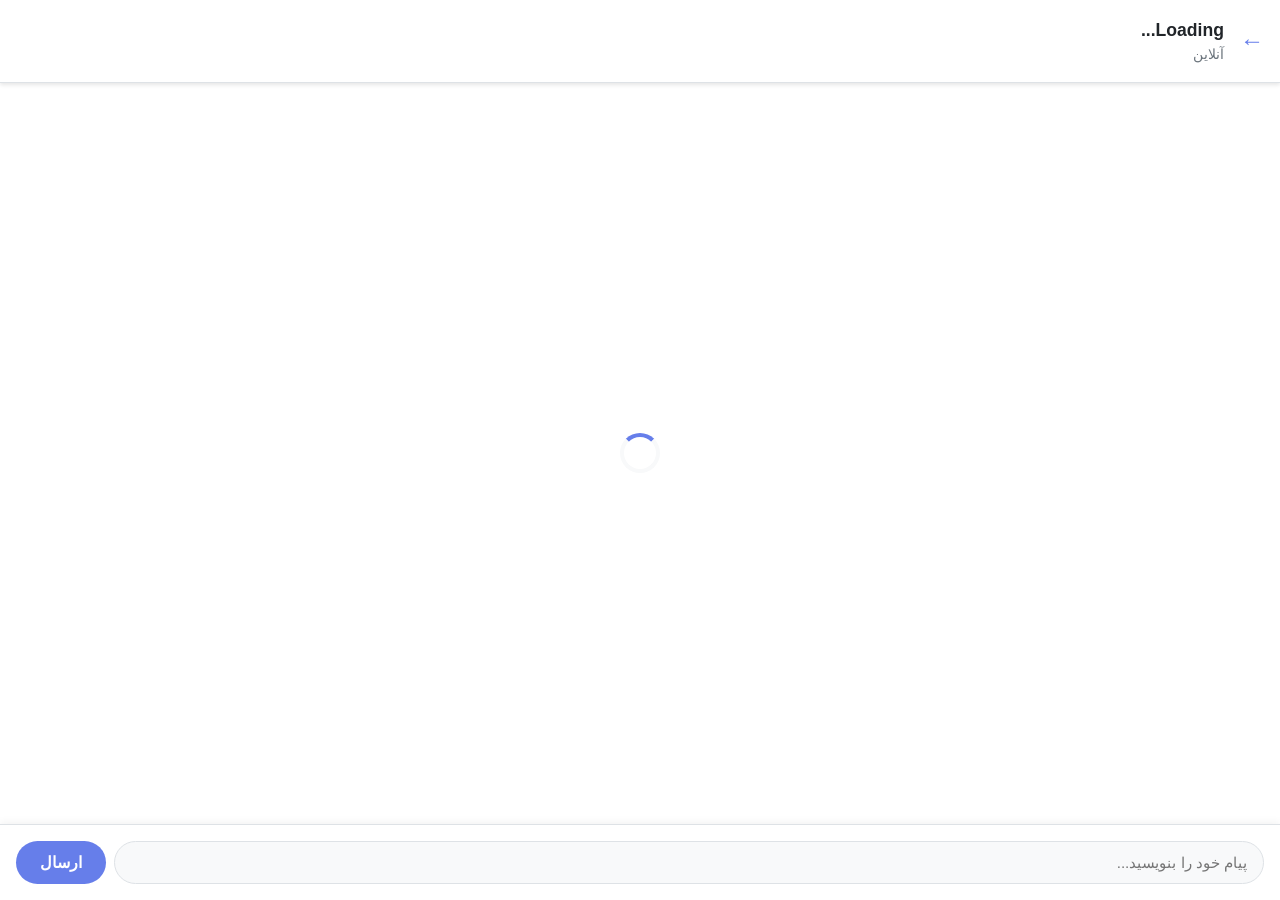
==== frontend/html/chat.html @ 1c590a94 "feat: add chat.html layout with message bubbles and input container" ====
<!DOCTYPE html>
<html lang="fa" dir="rtl">
<head>
    <meta charset="UTF-8">
    <meta name="viewport" content="width=device-width, initial-scale=1.0">
    <title>چت - Web Chat</title>
    <link rel="stylesheet" href="../css/style.css">
    <style>
        .chat-container {
            display: flex;
            flex-direction: column;
            height: 100vh;
            background: var(--bg-white);
        }

        .chat-header {
            padding: 1rem;
            background: var(--bg-white);
            border-bottom: 1px solid var(--border-color);
            display: flex;
            align-items: center;
            gap: 1rem;
            box-shadow: var(--shadow-sm);
        }

        .chat-header-back {
            cursor: pointer;
            font-size: 1.5em;
            color: var(--primary-color);
            transition: var(--transition);
        }

        .chat-header-back:hover {
            transform: scale(1.2);
        }

        .chat-header-info {
            flex: 1;
        }

        .chat-header-name {
            font-weight: 600;
            font-size: 1.1em;
            color: var(--text-dark);
        }

        .chat-header-status {
            font-size: 0.85em;
            color: var(--text-gray);
        }

        .messages-container {
            flex: 1;
            overflow-y: auto;
            padding: 1rem;
            display: flex;
            flex-direction: column;
            gap: 0.75rem;
        }

        .message {
            display: flex;
            margin-bottom: 0.5rem;
            animation: fadeIn 0.3s ease-out;
        }

        .message.sent {
            justify-content: flex-end;
        }

        .message-bubble {
            max-width: 60%;
            padding: 0.75rem 1rem;
            border-radius: 1rem;
            background: var(--bg-light);
            word-wrap: break-word;
            word-break: break-word;
        }

        .message.sent .message-bubble {
            background: var(--primary-color);
            color: white;
            border-bottom-right-radius: 0.25rem;
        }

        .message.received .message-bubble {
            border-bottom-left-radius: 0.25rem;
        }

        .message-time {
            font-size: 0.7em;
            color: var(--text-gray);
            margin-top: 0.25rem;
            text-align: center;
            margin-left: 0.5rem;
        }

        .message.sent .message-time {
            text-align: right;
            margin-left: auto;
        }

        @keyframes fadeIn {
            from {
                opacity: 0;
                transform: translateY(10px);
            }
            to {
                opacity: 1;
                transform: translateY(0);
            }
        }

        .input-area {
            background: var(--bg-white);
            border-top: 1px solid var(--border-color);
            padding: 1rem;
            display: flex;
            gap: 0.5rem;
            box-shadow: 0 -2px 8px rgba(0,0,0,0.05);
        }

        .input-area input {
            flex: 1;
            padding: 0.75rem 1rem;
            border: 1px solid var(--border-color);
            border-radius: 2rem;
            font-size: 0.95rem;
            margin-bottom: 0;
            background: var(--bg-light);
        }

        .input-area input:focus {
            outline: none;
            border-color: var(--primary-color);
            box-shadow: 0 0 0 3px rgba(102, 126, 234, 0.1);
        }

        .input-area button {
            padding: 0.75rem 1.5rem;
            background: var(--primary-color);
            color: white;
            border: none;
            border-radius: 2rem;
            cursor: pointer;
            white-space: nowrap;
            transition: var(--transition);
            font-weight: 600;
        }

        .input-area button:hover {
            background: var(--secondary-color);
            transform: translateY(-2px);
        }

        .input-area button:disabled {
            opacity: 0.6;
            cursor: not-allowed;
            transform: none;
        }

        .empty-chat {
            display: flex;
            flex-direction: column;
            align-items: center;
            justify-content: center;
            height: 100%;
            color: var(--text-gray);
            text-align: center;
        }

        .loading-messages {
            display: flex;
            align-items: center;
            justify-content: center;
            height: 100%;
        }

        .spinner {
            border: 4px solid var(--bg-light);
            border-top: 4px solid var(--primary-color);
            border-radius: 50%;
            width: 40px;
            height: 40px;
            animation: spin 1s linear infinite;
        }

        @keyframes spin {
            0% { transform: rotate(0deg); }
            100% { transform: rotate(360deg); }
        }

        @media (max-width: 768px) {
            .message-bubble {
                max-width: 85%;
            }

            .chat-header {
                padding: 0.75rem;
            }

            .messages-container {
                padding: 0.75rem;
            }

            .input-area {
                padding: 0.75rem;
            }

            .input-area button {
                padding: 0.75rem 1rem;
                font-size: 0.9em;
            }
        }
    </style>
</head>
<body>
    <div class="chat-container">
        <!-- Header -->
        <div class="chat-header">
            <div class="chat-header-back" onclick="goBack()">←</div>
            <div class="chat-header-info">
                <div class="chat-header-name" id="chat-name">Loading...</div>
                <div class="chat-header-status" id="chat-status">آنلاین</div>
            </div>
        </div>

        <!-- Messages -->
        <div class="messages-container" id="messages-container">
            <div class="loading-messages">
                <div class="spinner"></div>
            </div>
        </div>

        <!-- Input Area -->
        <div class="input-area">
            <input 
                type="text" 
                id="message-input" 
                placeholder="پیام خود را بنویسید..."
                onkeypress="handleKeyPress(event)"
            >
            <button id="send-btn" onclick="sendNewMessage()">ارسال</button>
        </div>
    </div>

    <script src="../js/storage.js"></script>
    <script src="../js/utils.js"></script>
    <script src="../js/api.js"></script>
    <script src="../js/pages/chat.js"></script>
</body>
</html>
---- frontend/css/style.css ----
/**
 * style.css
 * استایل‌های کلی و پایه‌ای
 */

/* ============================================
   ROOT VARIABLES & THEME
   ============================================ */

:root {
    --primary-color: #667eea;
    --secondary-color: #764ba2;
    --success-color: #28a745;
    --error-color: #dc3545;
    --warning-color: #ffc107;
    --info-color: #17a2b8;
    
    --bg-light: #f8f9fa;
    --bg-white: #ffffff;
    --border-color: #dee2e6;
    --text-dark: #212529;
    --text-gray: #6c757d;
    
    --shadow-sm: 0 2px 4px rgba(0, 0, 0, 0.1);
    --shadow-md: 0 4px 8px rgba(0, 0, 0, 0.15);
    --shadow-lg: 0 8px 16px rgba(0, 0, 0, 0.2);
    
    --transition: all 0.3s ease;
}

[data-theme="dark"] {
    --primary-color: #667eea;
    --secondary-color: #764ba2;
    --bg-light: #1a1a1a;
    --bg-white: #2d2d2d;
    --border-color: #404040;
    --text-dark: #f0f0f0;
    --text-gray: #b0b0b0;
}

/* ============================================
   RESET & BASE STYLES
   ============================================ */

* {
    margin: 0;
    padding: 0;
    box-sizing: border-box;
}

html {
    font-size: 16px;
    scroll-behavior: smooth;
}

body {
    font-family: -apple-system, BlinkMacSystemFont, 'Segoe UI', Roboto, 'Helvetica Neue', Arial, sans-serif;
    background-color: var(--bg-light);
    color: var(--text-dark);
    line-height: 1.6;
    direction: rtl;
}

/* ============================================
   TYPOGRAPHY
   ============================================ */

h1, h2, h3, h4, h5, h6 {
    line-height: 1.2;
    margin-bottom: 0.5em;
    color: var(--text-dark);
}

h1 { font-size: 2em; }
h2 { font-size: 1.75em; }
h3 { font-size: 1.5em; }
h4 { font-size: 1.25em; }
h5 { font-size: 1.1em; }
h6 { font-size: 1em; }

p {
    margin-bottom: 1em;
    color: var(--text-gray);
}

a {
    color: var(--primary-color);
    text-decoration: none;
    transition: var(--transition);
}

a:hover {
    color: var(--secondary-color);
    text-decoration: underline;
}

/* ============================================
   FORMS
   ============================================ */

input, textarea, select {
    font-family: inherit;
    font-size: 1rem;
    width: 100%;
    padding: 0.75rem;
    border: 1px solid var(--border-color);
    border-radius: 0.5rem;
    background-color: var(--bg-white);
    color: var(--text-dark);
    transition: var(--transition);
    margin-bottom: 1rem;
}

input:focus, textarea:focus, select:focus {
    outline: none;
    border-color: var(--primary-color);
    box-shadow: 0 0 0 3px rgba(102, 126, 234, 0.1);
}

label {
    display: block;
    margin-bottom: 0.5rem;
    font-weight: 500;
    color: var(--text-dark);
}

.form-group {
    margin-bottom: 1.5rem;
}

/* ============================================
   BUTTONS
   ============================================ */

button, .btn {
    display: inline-block;
    padding: 0.75rem 1.5rem;
    border: none;
    border-radius: 0.5rem;
    font-size: 1rem;
    font-weight: 500;
    cursor: pointer;
    transition: var(--transition);
    text-decoration: none;
    text-align: center;
    white-space: nowrap;
}

button:disabled, .btn:disabled {
    opacity: 0.5;
    cursor: not-allowed;
}

.btn-primary {
    background-color: var(--primary-color);
    color: white;
}

.btn-primary:hover {
    background-color: var(--secondary-color);
    transform: translateY(-2px);
    box-shadow: var(--shadow-md);
}

.btn-secondary {
    background-color: var(--secondary-color);
    color: white;
}

.btn-secondary:hover {
    background-color: #5a3a7f;
    transform: translateY(-2px);
    box-shadow: var(--shadow-md);
}

.btn-success {
    background-color: var(--success-color);
    color: white;
}

.btn-success:hover {
    background-color: #218838;
    transform: translateY(-2px);
    box-shadow: var(--shadow-md);
}

.btn-danger {
    background-color: var(--error-color);
    color: white;
}

.btn-danger:hover {
    background-color: #c82333;
    transform: translateY(-2px);
    box-shadow: var(--shadow-md);
}

.btn-outline {
    background-color: transparent;
    border: 1px solid var(--border-color);
    color: var(--text-dark);
}

.btn-outline:hover {
    background-color: var(--bg-light);
    border-color: var(--primary-color);
    color: var(--primary-color);
}

.btn-small {
    padding: 0.5rem 1rem;
    font-size: 0.875rem;
}

.btn-large {
    padding: 1rem 2rem;
    font-size: 1.125rem;
}

.btn-block {
    width: 100%;
    display: block;
}

/* ============================================
   CARDS & CONTAINERS
   ============================================ */

.card {
    background-color: var(--bg-white);
    border: 1px solid var(--border-color);
    border-radius: 0.5rem;
    box-shadow: var(--shadow-sm);
    overflow: hidden;
    transition: var(--transition);
}

.card:hover {
    box-shadow: var(--shadow-md);
}

.card-header {
    padding: 1rem;
    background-color: var(--bg-light);
    border-bottom: 1px solid var(--border-color);
}

.card-body {
    padding: 1rem;
}

.card-footer {
    padding: 1rem;
    background-color: var(--bg-light);
    border-top: 1px solid var(--border-color);
}

.container {
    max-width: 1200px;
    margin: 0 auto;
    padding: 0 1rem;
}

.container-fluid {
    width: 100%;
    padding: 0 1rem;
    margin: 0 auto;
}

/* ============================================
   MESSAGES & ALERTS
   ============================================ */

.message {
    padding: 1rem;
    margin-bottom: 1rem;
    border-radius: 0.5rem;
    display: none;
}

.success-message {
    background-color: #d4edda;
    color: #155724;
    border: 1px solid #c3e6cb;
}

.error-message {
    background-color: #f8d7da;
    color: #721c24;
    border: 1px solid #f5c6cb;
}

.warning-message {
    background-color: #fff3cd;
    color: #856404;
    border: 1px solid #ffeaa7;
}

.info-message {
    background-color: #d1ecf1;
    color: #0c5460;
    border: 1px solid #bee5eb;
}

/* ============================================
   UTILITIES
   ============================================ */

.text-center { text-align: center; }
.text-right { text-align: right; }
.text-left { text-align: left; }
.text-muted { color: var(--text-gray); }
.text-bold { font-weight: 700; }

.m-0 { margin: 0; }
.m-1 { margin: 0.5rem; }
.m-2 { margin: 1rem; }
.m-3 { margin: 1.5rem; }

.p-0 { padding: 0; }
.p-1 { padding: 0.5rem; }
.p-2 { padding: 1rem; }
.p-3 { padding: 1.5rem; }

.mt-1 { margin-top: 0.5rem; }
.mt-2 { margin-top: 1rem; }
.mt-3 { margin-top: 1.5rem; }

.mb-1 { margin-bottom: 0.5rem; }
.mb-2 { margin-bottom: 1rem; }
.mb-3 { margin-bottom: 1.5rem; }

.d-none { display: none !important; }
.d-block { display: block !important; }
.d-inline { display: inline !important; }
.d-flex { display: flex !important; }
.d-grid { display: grid !important; }

.flex-center {
    display: flex;
    align-items: center;
    justify-content: center;
}

.flex-between {
    display: flex;
    align-items: center;
    justify-content: space-between;
}

.flex-column {
    display: flex;
    flex-direction: column;
}

.gap-1 { gap: 0.5rem; }
.gap-2 { gap: 1rem; }
.gap-3 { gap: 1.5rem; }

/* ============================================
   RESPONSIVE DESIGN
   ============================================ */

@media (max-width: 768px) {
    body {
        font-size: 14px;
    }
    
    h1 { font-size: 1.5em; }
    h2 { font-size: 1.25em; }
    h3 { font-size: 1.1em; }
    
    .container {
        padding: 0 0.5rem;
    }
    
    button, .btn {
        width: 100%;
        margin-bottom: 0.5rem;
    }
}

@media (max-width: 480px) {
    body {
        font-size: 13px;
    }
    
    h1 { font-size: 1.25em; }
    h2 { font-size: 1.1em; }
    h3 { font-size: 1em; }
}

/* ============================================
   ANIMATIONS
   ============================================ */

@keyframes fadeIn {
    from {
        opacity: 0;
        transform: translateY(10px);
    }
    to {
        opacity: 1;
        transform: translateY(0);
    }
}

@keyframes spin {
    to {
        transform: rotate(360deg);
    }
}

.fade-in {
    animation: fadeIn 0.3s ease-out;
}

.spinner {
    border: 3px solid rgba(102, 126, 234, 0.1);
    border-top-color: var(--primary-color);
    border-radius: 50%;
    width: 40px;
    height: 40px;
    animation: spin 1s linear infinite;
}

/* ============================================
   ACCESSIBILITY
   ============================================ */

.sr-only {
    position: absolute;
    width: 1px;
    height: 1px;
    padding: 0;
    margin: -1px;
    overflow: hidden;
    clip: rect(0, 0, 0, 0);
    white-space: nowrap;
    border-width: 0;
}

/* Focus visible for keyboard navigation */
*:focus-visible {
    outline: 2px solid var(--primary-color);
    outline-offset: 2px;
}
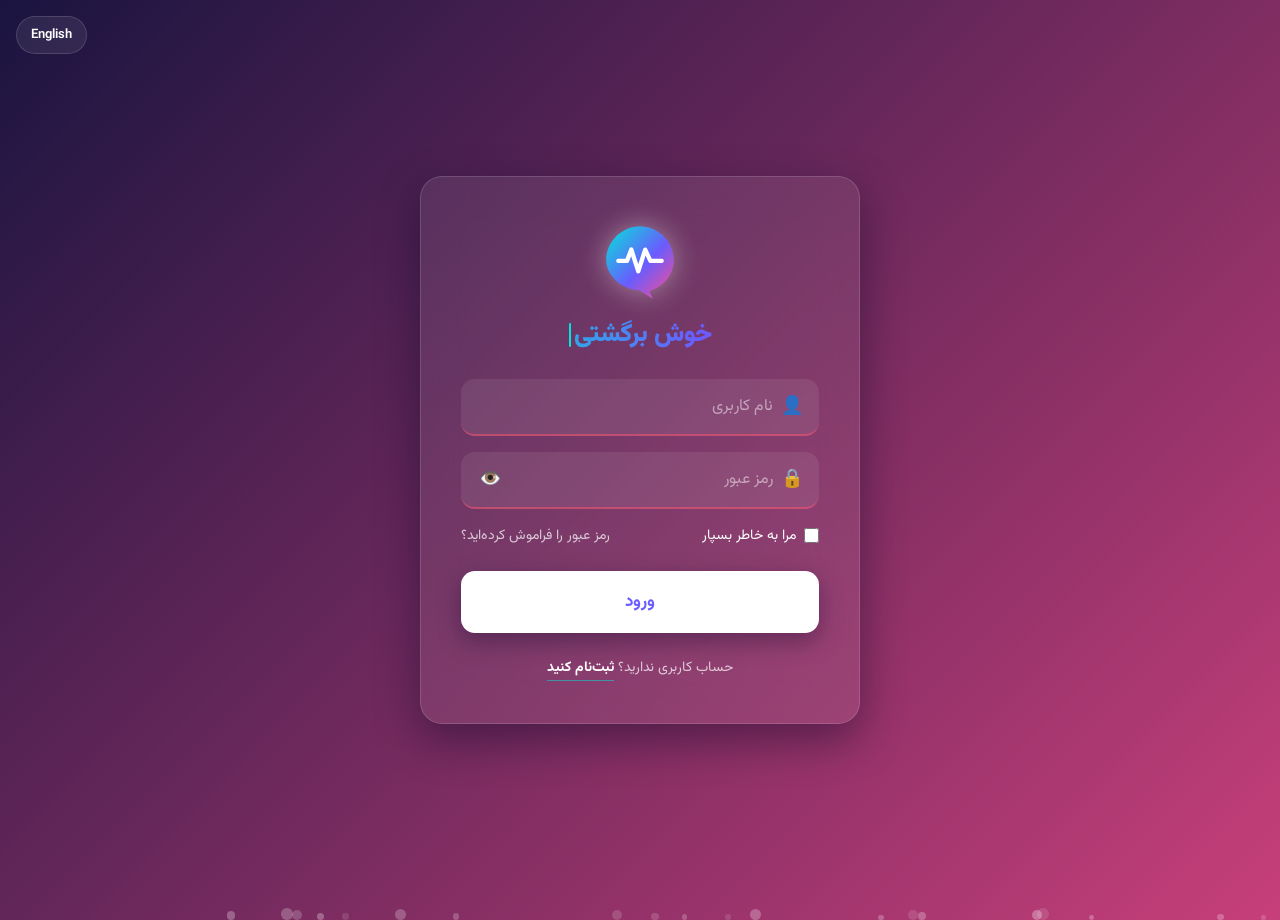
==== commit 01659370: "add frontend folder" ====
--- a/frontend/html/chat.html
+++ b/frontend/html/chat.html
@@ -1,252 +1,174 @@
 <!DOCTYPE html>
 <html lang="fa" dir="rtl">
 <head>
-    <meta charset="UTF-8">
-    <meta name="viewport" content="width=device-width, initial-scale=1.0">
-    <title>چت - Web Chat</title>
-    <link rel="stylesheet" href="../css/style.css">
-    <style>
-        .chat-container {
-            display: flex;
-            flex-direction: column;
-            height: 100vh;
-            background: var(--bg-white);
-        }
+<meta charset="UTF-8">
+<meta name="viewport" content="width=device-width, initial-scale=1.0">
+<title data-i18n="appName">NetVibe</title>
+<link rel="stylesheet" href="../css/tokens.css">
+<link rel="stylesheet" href="../css/fonts.css">
+<link rel="stylesheet" href="../css/base.css">
+<link rel="stylesheet" href="../css/components.css">
+<link rel="stylesheet" href="../css/animations.css">
+<link rel="stylesheet" href="../css/chat.css">
+<link rel="stylesheet" href="../css/modal.css">
+</head>
+<body class="chat-page">
 
-        .chat-header {
-            padding: 1rem;
-            background: var(--bg-white);
-            border-bottom: 1px solid var(--border-color);
-            display: flex;
-            align-items: center;
-            gap: 1rem;
-            box-shadow: var(--shadow-sm);
-        }
+  <div class="chat-shell">
 
-        .chat-header-back {
-            cursor: pointer;
-            font-size: 1.5em;
-            color: var(--primary-color);
-            transition: var(--transition);
-        }
-
-        .chat-header-back:hover {
-            transform: scale(1.2);
-        }
-
-        .chat-header-info {
-            flex: 1;
-        }
-
-        .chat-header-name {
-            font-weight: 600;
-            font-size: 1.1em;
-            color: var(--text-dark);
-        }
-
-        .chat-header-status {
-            font-size: 0.85em;
-            color: var(--text-gray);
-        }
-
-        .messages-container {
-            flex: 1;
-            overflow-y: auto;
-            padding: 1rem;
-            display: flex;
-            flex-direction: column;
-            gap: 0.75rem;
-        }
-
-        .message {
-            display: flex;
-            margin-bottom: 0.5rem;
-            animation: fadeIn 0.3s ease-out;
-        }
-
-        .message.sent {
-            justify-content: flex-end;
-        }
-
-        .message-bubble {
-            max-width: 60%;
-            padding: 0.75rem 1rem;
-            border-radius: 1rem;
-            background: var(--bg-light);
-            word-wrap: break-word;
-            word-break: break-word;
-        }
-
-        .message.sent .message-bubble {
-            background: var(--primary-color);
-            color: white;
-            border-bottom-right-radius: 0.25rem;
-        }
-
-        .message.received .message-bubble {
-            border-bottom-left-radius: 0.25rem;
-        }
-
-        .message-time {
-            font-size: 0.7em;
-            color: var(--text-gray);
-            margin-top: 0.25rem;
-            text-align: center;
-            margin-left: 0.5rem;
-        }
-
-        .message.sent .message-time {
-            text-align: right;
-            margin-left: auto;
-        }
-
-        @keyframes fadeIn {
-            from {
-                opacity: 0;
-                transform: translateY(10px);
-            }
-            to {
-                opacity: 1;
-                transform: translateY(0);
-            }
-        }
-
-        .input-area {
-            background: var(--bg-white);
-            border-top: 1px solid var(--border-color);
-            padding: 1rem;
-            display: flex;
-            gap: 0.5rem;
-            box-shadow: 0 -2px 8px rgba(0,0,0,0.05);
-        }
-
-        .input-area input {
-            flex: 1;
-            padding: 0.75rem 1rem;
-            border: 1px solid var(--border-color);
-            border-radius: 2rem;
-            font-size: 0.95rem;
-            margin-bottom: 0;
-            background: var(--bg-light);
-        }
-
-        .input-area input:focus {
-            outline: none;
-            border-color: var(--primary-color);
-            box-shadow: 0 0 0 3px rgba(102, 126, 234, 0.1);
-        }
-
-        .input-area button {
-            padding: 0.75rem 1.5rem;
-            background: var(--primary-color);
-            color: white;
-            border: none;
-            border-radius: 2rem;
-            cursor: pointer;
-            white-space: nowrap;
-            transition: var(--transition);
-            font-weight: 600;
-        }
-
-        .input-area button:hover {
-            background: var(--secondary-color);
-            transform: translateY(-2px);
-        }
-
-        .input-area button:disabled {
-            opacity: 0.6;
-            cursor: not-allowed;
-            transform: none;
-        }
-
-        .empty-chat {
-            display: flex;
-            flex-direction: column;
-            align-items: center;
-            justify-content: center;
-            height: 100%;
-            color: var(--text-gray);
-            text-align: center;
-        }
-
-        .loading-messages {
-            display: flex;
-            align-items: center;
-            justify-content: center;
-            height: 100%;
-        }
-
-        .spinner {
-            border: 4px solid var(--bg-light);
-            border-top: 4px solid var(--primary-color);
-            border-radius: 50%;
-            width: 40px;
-            height: 40px;
-            animation: spin 1s linear infinite;
-        }
-
-        @keyframes spin {
-            0% { transform: rotate(0deg); }
-            100% { transform: rotate(360deg); }
-        }
-
-        @media (max-width: 768px) {
-            .message-bubble {
-                max-width: 85%;
-            }
-
-            .chat-header {
-                padding: 0.75rem;
-            }
-
-            .messages-container {
-                padding: 0.75rem;
-            }
-
-            .input-area {
-                padding: 0.75rem;
-            }
-
-            .input-area button {
-                padding: 0.75rem 1rem;
-                font-size: 0.9em;
-            }
-        }
-    </style>
-</head>
-<body>
-    <div class="chat-container">
-        <!-- Header -->
-        <div class="chat-header">
-            <div class="chat-header-back" onclick="goBack()">←</div>
-            <div class="chat-header-info">
-                <div class="chat-header-name" id="chat-name">Loading...</div>
-                <div class="chat-header-status" id="chat-status">آنلاین</div>
-            </div>
+    <div class="chat-header">
+      <button class="chat-back-btn" id="backBtn"><span class="back-arrow-icon">→</span></button>
+      <div class="avatar chat-header-avatar" id="headerAvatar"></div>
+      <div class="chat-header-info" id="headerInfo">
+        <div class="chat-header-name" id="headerName">—</div>
+        <div class="chat-header-status" id="headerStatus"></div>
+      </div>
+      <div class="chat-header-actions">
+        <button class="icon-btn" id="chatMenuBtn">⋮</button>
+        <div class="dropdown-menu" id="chatDropdownMenu">
+          <button class="dropdown-item" id="searchInChatItem"><span data-icon="search"></span><span data-i18n="chat.searchInChat">Search</span></button>
+          <button class="dropdown-item" id="muteToggleItem">
+            <span class="mute-icon-on" data-icon="bell"></span>
+            <span class="mute-icon-off" data-icon="bellOff"></span>
+            <span id="muteToggleLabel" data-i18n="chat.muteNotifications">Mute notifications</span>
+          </button>
+          <button class="dropdown-item" id="archiveChatItem"><span data-icon="archive"></span><span data-i18n="chat.archiveChat">Archive</span></button>
         </div>
-
-        <!-- Messages -->
-        <div class="messages-container" id="messages-container">
-            <div class="loading-messages">
-                <div class="spinner"></div>
-            </div>
-        </div>
-
-        <!-- Input Area -->
-        <div class="input-area">
-            <input 
-                type="text" 
-                id="message-input" 
-                placeholder="پیام خود را بنویسید..."
-                onkeypress="handleKeyPress(event)"
-            >
-            <button id="send-btn" onclick="sendNewMessage()">ارسال</button>
-        </div>
+      </div>
     </div>
 
-    <script src="../js/storage.js"></script>
-    <script src="../js/utils.js"></script>
-    <script src="../js/api.js"></script>
-    <script src="../js/pages/chat.js"></script>
+    <div class="chat-search-bar" id="chatSearchBar" style="display:none;">
+      <input type="text" class="chat-search-input" id="chatSearchInput" data-i18n-placeholder="chat.searchInChat" placeholder="Search">
+      <button class="chat-search-close" id="chatSearchCloseBtn">&times;</button>
+    </div>
+    <div class="chat-search-results" id="chatSearchResults" style="display:none;"></div>
+
+    <div class="chat-messages" id="chatMessages"></div>
+
+    <div class="reply-preview-bar" id="replyPreviewBar" style="display:none;">
+      <div class="reply-preview-icon" data-icon="reply"></div>
+      <div class="reply-preview-body">
+        <div class="reply-preview-label" data-i18n="chat.replyAction">Reply</div>
+        <div class="reply-preview-text" id="replyPreviewText"></div>
+      </div>
+      <button class="reply-preview-close" id="replyPreviewCloseBtn">&times;</button>
+    </div>
+
+    <div class="chat-composer">
+      <div class="composer-attach-wrap">
+        <button class="composer-attach-btn" id="attachBtn" title="Attach" data-icon="paperclip"></button>
+        <div class="dropdown-menu attach-menu" id="attachMenu">
+          <button class="dropdown-item" id="attachImageItem"><span data-icon="image"></span><span data-i18n="chat.attachImage">Photo</span></button>
+          <button class="dropdown-item" id="attachVideoItem"><span data-icon="video"></span><span data-i18n="chat.attachVideo">Video</span></button>
+          <button class="dropdown-item" id="attachAudioItem"><span data-icon="mic"></span><span data-i18n="chat.attachAudio">Audio</span></button>
+          <button class="dropdown-item" id="attachFileItem"><span data-icon="file"></span><span data-i18n="chat.attachFile">File</span></button>
+        </div>
+        <input type="file" id="fileInputImage" accept="image/*" hidden>
+        <input type="file" id="fileInputVideo" accept="video/*" hidden>
+        <input type="file" id="fileInputAudio" accept="audio/*" hidden>
+        <input type="file" id="fileInputFile" hidden>
+      </div>
+      <div class="composer-input-wrap">
+        <textarea class="composer-input" id="composerInput" rows="1" data-i18n-placeholder="chat.typeMessagePlaceholder" placeholder="Type a message..."></textarea>
+        <span class="composer-char-count" id="charCount"></span>
+      </div>
+      <button class="composer-send-btn" id="sendBtn" disabled>➤</button>
+    </div>
+
+  </div>
+
+  <div class="spam-toast" id="spamToast"></div>
+
+  <!-- منوی پیام -->
+  <div class="msg-context-menu" id="msgContextMenu">
+    <button class="msg-context-item" data-action="reply"><span data-icon="reply"></span><span data-i18n="chat.replyAction">Reply</span></button>
+    <button class="msg-context-item" data-action="edit"><span data-icon="edit"></span><span data-i18n="chat.editAction">Edit</span></button>
+    <button class="msg-context-item" data-action="report"><span data-icon="flag"></span><span data-i18n="chat.reportAction">Report</span></button>
+    <button class="msg-context-item danger" data-action="delete"><span data-icon="trash"></span><span data-i18n="chat.deleteAction">Delete</span></button>
+  </div>
+
+  <!-- نوار ریاکشن سریع -->
+  <div class="reaction-picker" id="reactionPicker">
+    <button class="reaction-picker-emoji" data-emoji="👍">👍</button>
+    <button class="reaction-picker-emoji" data-emoji="❤️">❤️</button>
+    <button class="reaction-picker-emoji" data-emoji="😂">😂</button>
+    <button class="reaction-picker-emoji" data-emoji="😮">😮</button>
+    <button class="reaction-picker-emoji" data-emoji="😢">😢</button>
+    <button class="reaction-picker-emoji" data-emoji="🙏">🙏</button>
+  </div>
+
+  <!-- بک‌دراپ -->
+  <div class="modal-backdrop" id="modalBackdrop"></div>
+
+  <!-- حذف پیام -->
+  <div class="modal-center" id="deleteConfirmModal">
+    <div class="modal-title" data-i18n="chat.deleteAction">Delete</div>
+    <div class="modal-body" data-i18n="chat.confirmDeleteMessage">Delete this message?</div>
+    <div class="modal-actions">
+      <button class="modal-btn modal-btn-ghost" id="cancelDeleteBtn" data-i18n="chat.cancel">Cancel</button>
+      <button class="modal-btn modal-btn-danger" id="confirmDeleteBtn" data-i18n="chat.confirm">Confirm</button>
+    </div>
+  </div>
+
+  <!-- گزارش پیام -->
+  <div class="modal-center" id="reportModal">
+    <div class="modal-title" data-i18n="chat.reportTitle">Report this message</div>
+    <textarea class="modal-textarea" id="reportReasonInput" data-i18n-placeholder="chat.reportReasonPlaceholder" placeholder="Reason (optional)"></textarea>
+    <div class="modal-actions">
+      <button class="modal-btn modal-btn-ghost" id="cancelReportBtn" data-i18n="chat.cancel">Cancel</button>
+      <button class="modal-btn modal-btn-primary" id="confirmReportBtn" data-i18n="chat.confirm">Confirm</button>
+    </div>
+  </div>
+
+  <!-- افزودن عضو به گروه -->
+  <div class="modal-center" id="addMemberModal">
+    <div class="modal-title" data-i18n="chat.addMember">Add member</div>
+    <div class="side-panel-section" id="addMemberList"></div>
+    <div class="modal-actions">
+      <button class="modal-btn modal-btn-ghost" id="cancelAddMemberBtn" data-i18n="chat.cancel">Cancel</button>
+    </div>
+  </div>
+
+  <!-- اطلاعات چت -->
+  <div class="side-panel" id="chatInfoPanel">
+    <div class="side-panel-header">
+      <button class="side-panel-close" id="closeInfoPanelBtn"><span class="back-arrow-icon">→</span></button>
+    </div>
+    <div class="side-panel-hero">
+      <div class="profile-avatar-wrap">
+        <div class="avatar" id="infoAvatar"></div>
+        <button class="profile-avatar-edit-btn" id="changeGroupAvatarBtn" title="Change group photo" data-icon="camera" style="display:none;"></button>
+        <input type="file" id="groupAvatarFileInput" accept="image/*" hidden>
+      </div>
+      <div class="side-panel-hero-name" id="infoName">—</div>
+      <div class="side-panel-hero-sub" id="infoSub"></div>
+      <div class="side-panel-hero-userid" id="infoUserId" style="display:none;"></div>
+    </div>
+    <div class="side-panel-section" id="infoActionsSection"></div>
+    <div class="side-panel-section" id="infoMembersSection" style="display:none;"></div>
+    <div class="side-panel-section" id="infoMutualGroupsSection" style="display:none;"></div>
+  </div>
+
+  <!-- تاریخچه‌ی پیام‌های ویرایش‌شده و حذف‌شده -->
+  <div class="side-panel" id="historyPanel">
+    <div class="side-panel-header">
+      <button class="side-panel-close" id="closeHistoryPanelBtn"><span class="back-arrow-icon">→</span></button>
+      <span data-i18n="chat.history">History</span>
+    </div>
+    <div class="side-panel-section" id="historyListSection"></div>
+  </div>
+
+<script src="../js/config.js"></script>
+<script src="../js/i18n.js"></script>
+<script src="../js/storage.js"></script>
+<script src="../js/theme-init.js"></script>
+<script src="../js/utils.js"></script>
+<script src="../js/api.js"></script>
+<script src="../js/ui-effects.js"></script>
+<script src="../js/icons.js"></script>
+<script src="../js/spam-guard.js"></script>
+<script src="../js/toast.js"></script>
+<script src="../js/auth-guard.js"></script>
+<script src="../js/pages/chat.js"></script>
 </body>
 </html>
--- a/frontend/css/tokens.css
+++ b/frontend/css/tokens.css
@@ -0,0 +1,153 @@
+/* رنگ‌ها، فونت، فاصله - منبع اصلی تم اپلیکیشن */
+
+:root {
+  /* پالت اصلی: "Aurora" */
+  --aurora-teal:        #00e6d8;
+  --aurora-pink:        #ff4d8d;
+  --aurora-violet:      #6a5cff;
+  --aurora-deep:        #1a1440;
+  --aurora-deep-2:      #241a5e;
+
+  /* گرادینت امضادار برند */
+  --gradient-aurora: linear-gradient(120deg, var(--aurora-teal) 0%, var(--aurora-violet) 55%, var(--aurora-pink) 100%);
+  --gradient-aurora-soft: linear-gradient(120deg, rgba(0,230,216,0.25) 0%, rgba(106,92,255,0.25) 55%, rgba(255,77,141,0.25) 100%);
+
+  /* سطوح (Surfaces) */
+  --bg-app:            #0f0b2e;
+  --bg-app-2:          #150f3d;
+  --surface-glass:     rgba(255,255,255,0.08);
+  --surface-glass-hi:  rgba(255,255,255,0.14);
+  --surface-solid:     #1c1650;
+  --surface-border:    rgba(255,255,255,0.14);
+
+  /* متن */
+  --text-primary:      #ffffff;
+  --text-secondary:    rgba(255,255,255,0.72);
+  --text-muted:        rgba(255,255,255,0.5);
+  --text-on-light:     #1a1440;
+
+  /* وضعیت‌ها */
+  --state-success:     #00e6a8;
+  --state-error:       #ff5470;
+  --state-warning:     #ffb020;
+  --state-online:      #2be07c;
+
+  /* تایپوگرافی */
+  --font-display-en:   'Outfit', 'Segoe UI', sans-serif;
+  --font-body-en:      'Inter', 'Segoe UI', sans-serif;
+  --font-display-fa:   'Vazirmatn', 'Segoe UI', Tahoma, sans-serif;
+  --font-body-fa:      'Vazirmatn', 'Segoe UI', Tahoma, sans-serif;
+
+  /* اینها در base.css بسته به [lang] بازتعریف می‌شوند */
+  --font-display:      var(--font-display-en);
+  --font-body:         var(--font-body-en);
+
+  /* فاصله‌گذاری (Spacing scale) */
+  --space-xs:  4px;
+  --space-sm:  8px;
+  --space-md:  16px;
+  --space-lg:  24px;
+  --space-xl:  40px;
+  --space-2xl: 64px;
+
+  /* شعاع گردی */
+  --radius-sm: 8px;
+  --radius-md: 14px;
+  --radius-lg: 22px;
+  --radius-pill: 999px;
+
+  /* سایه‌ها */
+  --shadow-soft: 0 8px 24px rgba(10, 6, 40, 0.35);
+  --shadow-lift: 0 16px 44px rgba(10, 6, 40, 0.45);
+  --shadow-glow-teal: 0 0 24px rgba(0,230,216,0.35);
+  --shadow-glow-pink: 0 0 24px rgba(255,77,141,0.35);
+
+  /* ترنزیشن */
+  --ease-standard: cubic-bezier(0.4, 0, 0.2, 1);
+  --ease-bounce: cubic-bezier(0.175, 0.885, 0.32, 1.275);
+  --dur-fast: 0.15s;
+  --dur-normal: 0.3s;
+  --dur-slow: 0.6s;
+
+  /* اندازه‌های اختصاصی کامپوننت */
+  --chat-avatar-size: 58px;
+
+  /* z-index scale */
+  --z-base: 1;
+  --z-dropdown: 100;
+  --z-overlay: 500;
+  --z-modal: 900;
+  --z-toast: 1000;
+}
+
+/* حالت روشن (اختیاری/امتیازی طبق سند) */
+[data-theme="light"] {
+  --bg-app:            #f4f2ff;
+  --bg-app-2:          #ece8ff;
+  --surface-glass:     rgba(26, 20, 64, 0.05);
+  --surface-glass-hi:  rgba(26, 20, 64, 0.09);
+  --surface-solid:     #ffffff;
+  --surface-border:    rgba(26, 20, 64, 0.12);
+  --text-primary:      #1a1440;
+  --text-secondary:    rgba(26,20,64,0.7);
+  --text-muted:        rgba(26,20,64,0.48);
+}
+
+/* پالت‌های رنگ پس‌زمینه‌ی صفحه‌ی چت (مستقل از رنگ برند دکمه‌ها) */
+:root {
+  --chat-bg-c1: var(--aurora-teal);
+  --chat-bg-c2: var(--aurora-violet);
+  --chat-bg-c3: var(--aurora-pink);
+}
+[data-bg-palette="ocean"] {
+  --chat-bg-c1: #00b4d8;
+  --chat-bg-c2: #0077b6;
+  --chat-bg-c3: #023e8a;
+}
+[data-bg-palette="sunset"] {
+  --chat-bg-c1: #ff9a56;
+  --chat-bg-c2: #ff6a88;
+  --chat-bg-c3: #ff4d8d;
+}
+[data-bg-palette="forest"] {
+  --chat-bg-c1: #38ef7d;
+  --chat-bg-c2: #11998e;
+  --chat-bg-c3: #0f766e;
+}
+[data-bg-palette="mono"] {
+  --chat-bg-c1: #9ca3af;
+  --chat-bg-c2: #4b5563;
+  --chat-bg-c3: #1f2937;
+}
+[data-bg-palette="candy"] {
+  --chat-bg-c1: #ff6ec7;
+  --chat-bg-c2: #c93bc0;
+  --chat-bg-c3: #a83279;
+}
+[data-bg-palette="lava"] {
+  --chat-bg-c1: #ff512f;
+  --chat-bg-c2: #eb2f5b;
+  --chat-bg-c3: #dd2476;
+}
+[data-bg-palette="mint"] {
+  --chat-bg-c1: #00f5a0;
+  --chat-bg-c2: #00c9dd;
+  --chat-bg-c3: #00d9f5;
+}
+[data-bg-palette="gold"] {
+  --chat-bg-c1: #f7971e;
+  --chat-bg-c2: #ffb347;
+  --chat-bg-c3: #ffd200;
+}
+[data-bg-palette="royal"] {
+  --chat-bg-c1: #7f00ff;
+  --chat-bg-c2: #b800e6;
+  --chat-bg-c3: #e100ff;
+}
+
+/* اندازه فونت پیام‌ها */
+[data-msg-font-size="xsmall"] .msg-bubble { font-size: 11.5px; }
+[data-msg-font-size="small"] .msg-bubble { font-size: 12.5px; }
+[data-msg-font-size="medium"] .msg-bubble { font-size: 14.5px; }
+[data-msg-font-size="large"] .msg-bubble { font-size: 17px; }
+[data-msg-font-size="xlarge"] .msg-bubble { font-size: 19.5px; }
--- a/frontend/css/fonts.css
+++ b/frontend/css/fonts.css
@@ -0,0 +1,88 @@
+/* فونت‌های محلی (بدون وابستگی به CDN) */
+
+@font-face {
+  font-family: 'Vazirmatn';
+  src: url('../assets/fonts/Vazirmatn-Regular.woff2') format('woff2');
+  font-weight: 400;
+  font-style: normal;
+  font-display: swap;
+}
+@font-face {
+  font-family: 'Vazirmatn';
+  src: url('../assets/fonts/Vazirmatn-Medium.woff2') format('woff2');
+  font-weight: 500;
+  font-style: normal;
+  font-display: swap;
+}
+@font-face {
+  font-family: 'Vazirmatn';
+  src: url('../assets/fonts/Vazirmatn-SemiBold.woff2') format('woff2');
+  font-weight: 600;
+  font-style: normal;
+  font-display: swap;
+}
+@font-face {
+  font-family: 'Vazirmatn';
+  src: url('../assets/fonts/Vazirmatn-Bold.woff2') format('woff2');
+  font-weight: 700;
+  font-style: normal;
+  font-display: swap;
+}
+@font-face {
+  font-family: 'Vazirmatn';
+  src: url('../assets/fonts/Vazirmatn-Black.woff2') format('woff2');
+  font-weight: 900;
+  font-style: normal;
+  font-display: swap;
+}
+
+@font-face {
+  font-family: 'Outfit';
+  src: url('../assets/fonts/Outfit-Regular.woff2') format('woff2');
+  font-weight: 400;
+  font-style: normal;
+  font-display: swap;
+}
+@font-face {
+  font-family: 'Outfit';
+  src: url('../assets/fonts/Outfit-SemiBold.woff2') format('woff2');
+  font-weight: 600;
+  font-style: normal;
+  font-display: swap;
+}
+@font-face {
+  font-family: 'Outfit';
+  src: url('../assets/fonts/Outfit-Bold.woff2') format('woff2');
+  font-weight: 700;
+  font-style: normal;
+  font-display: swap;
+}
+@font-face {
+  font-family: 'Outfit';
+  src: url('../assets/fonts/Outfit-Black.woff2') format('woff2');
+  font-weight: 900;
+  font-style: normal;
+  font-display: swap;
+}
+
+@font-face {
+  font-family: 'Inter';
+  src: url('../assets/fonts/Inter-Regular.woff2') format('woff2');
+  font-weight: 400;
+  font-style: normal;
+  font-display: swap;
+}
+@font-face {
+  font-family: 'Inter';
+  src: url('../assets/fonts/Inter-Medium.woff2') format('woff2');
+  font-weight: 500;
+  font-style: normal;
+  font-display: swap;
+}
+@font-face {
+  font-family: 'Inter';
+  src: url('../assets/fonts/Inter-SemiBold.woff2') format('woff2');
+  font-weight: 600;
+  font-style: normal;
+  font-display: swap;
+}
--- a/frontend/css/base.css
+++ b/frontend/css/base.css
@@ -0,0 +1,83 @@
+/* ریست پایه و تایپوگرافی */
+
+*, *::before, *::after {
+  box-sizing: border-box;
+  margin: 0;
+  padding: 0;
+}
+
+html {
+  scroll-behavior: smooth;
+}
+
+/* فونت پیش‌فرض بر اساس زبان صفحه تعیین می‌شود */
+html[lang="fa"] {
+  --font-display: var(--font-display-fa);
+  --font-body: var(--font-body-fa);
+}
+html[lang="en"] {
+  --font-display: var(--font-display-en);
+  --font-body: var(--font-body-en);
+}
+
+body {
+  min-height: 100vh;
+  font-family: var(--font-body);
+  background: var(--bg-app);
+  color: var(--text-primary);
+  line-height: 1.6;
+  -webkit-font-smoothing: antialiased;
+}
+
+/* آینه کردن خودکار در RTL */
+[dir="rtl"] [data-i18n-flip] {
+  transform: scaleX(-1);
+}
+
+/* چرخش فلش برگشت در RTL */
+.back-arrow-icon {
+  display: inline-flex;
+  transition: transform var(--dur-normal) ease;
+}
+[dir="rtl"] .back-arrow-icon {
+  transform: rotate(180deg);
+}
+
+h1, h2, h3, h4 {
+  font-family: var(--font-display);
+  font-weight: 700;
+}
+
+a {
+  color: inherit;
+  text-decoration: none;
+}
+
+button {
+  font-family: inherit;
+  cursor: pointer;
+}
+
+input, textarea {
+  font-family: inherit;
+}
+
+img { max-width: 100%; display: block; }
+
+/* اسکرول‌بار سفارشی برای هماهنگی با هویت بصری */
+::-webkit-scrollbar { width: 8px; height: 8px; }
+::-webkit-scrollbar-track { background: transparent; }
+::-webkit-scrollbar-thumb {
+  background: var(--surface-glass-hi);
+  border-radius: var(--radius-pill);
+}
+::-webkit-scrollbar-thumb:hover { background: var(--aurora-violet); }
+
+/* مخفی بصری، در دسترس screen reader */
+.sr-only {
+  position: absolute;
+  width: 1px; height: 1px;
+  overflow: hidden;
+  clip: rect(0,0,0,0);
+  white-space: nowrap;
+}
--- a/frontend/css/components.css
+++ b/frontend/css/components.css
@@ -0,0 +1,307 @@
+/* کامپوننت‌های مشترک */
+
+/* کارت شیشه‌ای پایه (Glassmorphism) */
+.glass-card {
+  background: var(--surface-glass);
+  backdrop-filter: blur(20px);
+  -webkit-backdrop-filter: blur(20px);
+  border: 1px solid var(--surface-border);
+  border-radius: var(--radius-lg);
+  box-shadow: var(--shadow-lift);
+}
+
+/* دکمه اصلی برند */
+.btn-aurora {
+  width: 100%;
+  padding: 18px;
+  border: none;
+  border-radius: var(--radius-md);
+  background: #ffffff;
+  color: var(--aurora-violet);
+  font-size: 17px;
+  font-weight: 700;
+  position: relative;
+  overflow: hidden;
+  transition: all var(--dur-normal) var(--ease-standard);
+  box-shadow: var(--shadow-soft);
+}
+.btn-aurora:hover { transform: translateY(-3px); box-shadow: var(--shadow-lift); }
+.btn-aurora:active { transform: translateY(0); }
+.btn-aurora:disabled,
+.btn-aurora.is-loading { opacity: 0.85; cursor: not-allowed; pointer-events: none; }
+
+.btn-ghost {
+  background: transparent;
+  border: 1px solid var(--surface-border);
+  color: var(--text-primary);
+  padding: 12px 20px;
+  border-radius: var(--radius-md);
+  transition: all var(--dur-normal) var(--ease-standard);
+}
+.btn-ghost:hover { background: var(--surface-glass-hi); }
+
+/* اینپوت با آیکون */
+.field {
+  position: relative;
+  margin-bottom: var(--space-md);
+}
+.field-icon {
+  position: absolute;
+  inset-inline-start: 16px;
+  top: 50%;
+  transform: translateY(-50%);
+  font-size: 18px;
+  pointer-events: none;
+  opacity: 0.85;
+  display: flex;
+  color: var(--text-primary);
+}
+.field-icon svg { width: 17px; height: 17px; }
+.field input {
+  width: 100%;
+  padding: 15px 16px;
+  padding-inline-start: 46px;
+  border: none;
+  border-radius: var(--radius-md);
+  background: var(--surface-glass);
+  color: var(--text-primary);
+  font-size: 16px;
+  outline: none;
+  border-bottom: 2px solid rgba(255,84,112,0.5);
+  transition: all var(--dur-normal) ease;
+}
+.field input::placeholder { color: var(--text-muted); }
+.field input:focus {
+  background: var(--surface-glass-hi);
+  border-bottom-color: var(--aurora-teal);
+  box-shadow: 0 0 20px rgba(0,230,216,0.25);
+}
+.field input:disabled { opacity: 0.6; cursor: not-allowed; }
+
+.field-toggle {
+  position: absolute;
+  inset-inline-end: 14px;
+  top: 50%;
+  transform: translateY(-50%);
+  background: none;
+  border: none;
+  font-size: 18px;
+  color: var(--text-primary);
+  padding: 4px;
+  line-height: 1;
+}
+
+/* بنر خطا / موفقیت */
+.banner {
+  display: none;
+  font-size: 13px;
+  padding: 10px 14px;
+  border-radius: var(--radius-sm);
+  margin-bottom: var(--space-md);
+  text-align: start;
+}
+.banner.show { display: block; animation: slideInDown var(--dur-normal) ease; }
+.banner-error {
+  background: rgba(255,84,112,0.16);
+  border: 1px solid rgba(255,84,112,0.45);
+  color: #ffd7de;
+}
+.banner-success {
+  background: rgba(0,230,168,0.14);
+  border: 1px solid rgba(0,230,168,0.4);
+  color: #baffe9;
+}
+
+/* اسپینر */
+.spinner {
+  display: inline-block;
+  width: 18px; height: 18px;
+  border: 3px solid currentColor;
+  border-top-color: transparent;
+  border-radius: 50%;
+  animation: spin360 0.7s linear infinite;
+  vertical-align: middle;
+  opacity: 0.8;
+}
+
+/* ریپل کلیک */
+.ripple-el {
+  position: absolute;
+  border-radius: 50%;
+  background: rgba(106,92,255,0.35);
+  width: 40px; height: 40px;
+  transform: scale(0);
+  animation: rippleExpand 0.8s ease-out forwards;
+  pointer-events: none;
+}
+
+/* آواتار با رینگ گرادینتی (وقتی آنلاینه) */
+.avatar {
+  position: relative;
+  border-radius: 50%;
+  display: inline-flex;
+  align-items: center;
+  justify-content: center;
+  font-weight: 700;
+  color: white;
+  overflow: hidden;
+  background: var(--gradient-aurora);
+  flex-shrink: 0;
+}
+.avatar img { width: 100%; height: 100%; object-fit: cover; }
+.avatar.is-online::after {
+  content: '';
+  position: absolute;
+  bottom: 2px;
+  inset-inline-end: 2px;
+  width: 10px; height: 10px;
+  border-radius: 50%;
+  background: var(--state-online);
+  border: 2px solid var(--bg-app);
+  animation: onlinePulse 2s infinite;
+}
+
+/* بج شمارنده پیام جدید */
+.badge-count {
+  min-width: 20px;
+  height: 20px;
+  padding: 0 6px;
+  border-radius: var(--radius-pill);
+  background: var(--gradient-aurora);
+  color: white;
+  font-size: 11px;
+  font-weight: 700;
+  display: inline-flex;
+  align-items: center;
+  justify-content: center;
+}
+
+/* سوییچ زبان/تم */
+.top-utility-bar {
+  position: fixed;
+  top: var(--space-md);
+  inset-inline-end: var(--space-md);
+  display: flex;
+  gap: var(--space-sm);
+  z-index: var(--z-dropdown);
+}
+.utility-btn {
+  background: var(--surface-glass);
+  backdrop-filter: blur(12px);
+  border: 1px solid var(--surface-border);
+  color: var(--text-primary);
+  border-radius: var(--radius-pill);
+  padding: 8px 14px;
+  font-size: 13px;
+  font-weight: 600;
+  transition: background var(--dur-fast) ease;
+}
+.utility-btn:hover { background: var(--surface-glass-hi); }
+
+/* انیمیشن کمکی shake روی خطای فرم */
+.shake-target { animation: shakeX 0.4s ease !important; }
+
+/* دکمه بازگشت */
+.chat-back-btn {
+  width: 38px; height: 38px;
+  border-radius: 50%;
+  border: 1px solid var(--surface-border);
+  background: var(--surface-glass);
+  backdrop-filter: blur(10px);
+  -webkit-backdrop-filter: blur(10px);
+  color: var(--text-primary);
+  font-size: 17px;
+  display: flex; align-items: center; justify-content: center;
+  flex-shrink: 0;
+  cursor: pointer;
+  box-shadow: 0 2px 8px rgba(10, 6, 40, 0.18);
+  transition: background var(--dur-fast) ease, transform var(--dur-fast) var(--ease-bounce), box-shadow var(--dur-fast) ease;
+}
+.chat-back-btn:hover {
+  background: var(--surface-glass-hi);
+  box-shadow: 0 4px 14px rgba(10, 6, 40, 0.28), var(--shadow-glow-teal);
+}
+/* جابه‌جایی جهت‌دار روی هاور */
+.chat-back-btn:hover { transform: translateX(-2px); }
+[dir="rtl"] .chat-back-btn:hover { transform: translateX(2px); }
+.chat-back-btn:active { transform: scale(0.92); }
+
+/* منوی کشویی سه‌نقطه */
+.dropdown-menu {
+  position: absolute;
+  top: calc(100% + 8px);
+  inset-inline-end: 0;
+  min-width: 180px;
+  background: var(--surface-solid);
+  border: 1px solid var(--surface-border);
+  border-radius: var(--radius-md);
+  box-shadow: var(--shadow-lift);
+  padding: 6px;
+  z-index: var(--z-dropdown);
+  opacity: 0;
+  transform: translateY(-8px) scale(0.97);
+  pointer-events: none;
+  transition: opacity var(--dur-fast) ease, transform var(--dur-fast) ease;
+}
+.dropdown-menu.open {
+  opacity: 1;
+  transform: translateY(0) scale(1);
+  pointer-events: auto;
+}
+.dropdown-item {
+  width: 100%;
+  display: flex;
+  align-items: center;
+  gap: var(--space-sm);
+  padding: 10px 12px;
+  border: none;
+  background: transparent;
+  color: var(--text-primary);
+  font-size: 14px;
+  border-radius: var(--radius-sm);
+  text-align: start;
+  transition: background var(--dur-fast) ease;
+}
+.dropdown-item:hover { background: var(--surface-glass-hi); }
+.dropdown-item svg { width: 16px; height: 16px; flex-shrink: 0; }
+
+/* آیکون زنگوله: فقط یکی از دو حالت (باصدا/بی‌صدا) بسته به وضعیت فعلی دیده می‌شود */
+.mute-icon-off { display: none; }
+.dropdown-item.is-muted .mute-icon-on { display: none; }
+.dropdown-item.is-muted .mute-icon-off { display: flex; }
+
+/* دکمه آیکونی دایره‌ای */
+.icon-btn {
+  width: 40px; height: 40px;
+  border-radius: 50%;
+  border: 1px solid var(--surface-border);
+  background: var(--surface-glass);
+  backdrop-filter: blur(10px);
+  -webkit-backdrop-filter: blur(10px);
+  color: var(--text-primary);
+  font-size: 18px;
+  display: flex; align-items: center; justify-content: center;
+  cursor: pointer;
+  position: relative;
+  box-shadow: 0 2px 8px rgba(10, 6, 40, 0.16);
+  transition: background var(--dur-fast) ease, transform var(--dur-fast) var(--ease-bounce), box-shadow var(--dur-fast) ease;
+}
+.icon-btn:hover {
+  background: var(--surface-glass-hi);
+  transform: translateY(-2px);
+  box-shadow: 0 6px 16px rgba(10, 6, 40, 0.26), var(--shadow-glow-teal);
+}
+.icon-btn:active { transform: translateY(0) scale(0.92); }
+
+/* دکمه سه‌نقطه با چرخش روی هاور */
+#chatMenuBtn,
+#settingsBtn {
+  font-size: 21px;
+  font-weight: 900;
+  letter-spacing: -1px;
+  transition: background var(--dur-fast) ease, transform var(--dur-fast) var(--ease-bounce), box-shadow var(--dur-fast) ease;
+}
+#chatMenuBtn:hover,
+#settingsBtn:hover {
+  transform: translateY(-2px) rotate(90deg);
+}
--- a/frontend/css/animations.css
+++ b/frontend/css/animations.css
@@ -0,0 +1,75 @@
+/* keyframe های مشترک */
+
+@keyframes auroraShift {
+  0%, 100% { background-position: 0% 50%; }
+  50% { background-position: 100% 50%; }
+}
+
+@keyframes floatY {
+  0%, 100% { transform: translateY(0); }
+  50% { transform: translateY(-10px); }
+}
+
+@keyframes logoSpin {
+  0% { transform: rotateY(0deg) scale(1); }
+  50% { transform: rotateY(180deg) scale(1.1); }
+  100% { transform: rotateY(360deg) scale(1); }
+}
+
+@keyframes slideInDown {
+  from { opacity: 0; transform: translateY(-20px); }
+  to { opacity: 1; transform: translateY(0); }
+}
+
+@keyframes slideInUp {
+  from { opacity: 0; transform: translateY(20px); }
+  to { opacity: 1; transform: translateY(0); }
+}
+
+@keyframes pulseGlow {
+  0%, 100% { box-shadow: var(--shadow-glow-teal), var(--shadow-lift); }
+  50% { box-shadow: var(--shadow-glow-pink), var(--shadow-lift); }
+}
+
+@keyframes shimmerText {
+  0% { background-position: 0% center; }
+  100% { background-position: 200% center; }
+}
+
+@keyframes blinkCursor {
+  0%, 100% { opacity: 1; }
+  50% { opacity: 0; }
+}
+
+@keyframes particleFloat {
+  0% { transform: translateY(100vh) rotate(0deg); opacity: 0; }
+  10% { opacity: 1; }
+  90% { opacity: 1; }
+  100% { transform: translateY(-100px) rotate(720deg); opacity: 0; }
+}
+
+@keyframes rippleExpand {
+  0% { transform: scale(0); opacity: 0.8; }
+  100% { transform: scale(4); opacity: 0; }
+}
+
+@keyframes spin360 {
+  to { transform: rotate(360deg); }
+}
+
+@keyframes shakeX {
+  0%, 100% { transform: translateX(0); }
+  25% { transform: translateX(-6px); }
+  75% { transform: translateX(6px); }
+}
+
+@keyframes popIn {
+  0% { opacity: 0; transform: scale(0.85); }
+  100% { opacity: 1; transform: scale(1); }
+}
+
+@keyframes onlinePulse {
+  0% { box-shadow: 0 0 0 0 rgba(43, 224, 124, 0.55); }
+  70% { box-shadow: 0 0 0 8px rgba(43, 224, 124, 0); }
+  100% { box-shadow: 0 0 0 0 rgba(43, 224, 124, 0); }
+}
--- a/frontend/css/chat.css
+++ b/frontend/css/chat.css
@@ -0,0 +1,608 @@
+/* استایل صفحه چت */
+
+.chat-page {
+  min-height: 100vh;
+  position: relative;
+  background: var(--bg-app);
+  display: flex;
+  justify-content: center;
+  overflow: hidden;
+}
+
+/* لایه‌ی پس‌زمینه‌ی پویا: از رنگ انتخابی کاربر در تنظیمات ساخته می‌شود
+   و مستقل از رنگ برند دکمه‌ها/حباب پیام است */
+.chat-page::before {
+  content: '';
+  position: fixed;
+  inset: 0;
+  z-index: 0;
+  background:
+    radial-gradient(circle at 12% 8%, var(--chat-bg-c1), transparent 42%),
+    radial-gradient(circle at 88% 18%, var(--chat-bg-c2), transparent 45%),
+    radial-gradient(circle at 25% 92%, var(--chat-bg-c3), transparent 48%),
+    radial-gradient(circle at 80% 85%, var(--chat-bg-c1), transparent 40%),
+    var(--bg-app);
+  opacity: 0.22;
+  background-size: 180% 180%;
+  animation: chatBgDrift 22s ease-in-out infinite alternate;
+}
+@supports (background: color-mix(in srgb, red 50%, transparent)) {
+  .chat-page::before {
+    opacity: 1;
+    background:
+      radial-gradient(circle at 12% 8%, color-mix(in srgb, var(--chat-bg-c1) 32%, transparent), transparent 42%),
+      radial-gradient(circle at 88% 18%, color-mix(in srgb, var(--chat-bg-c2) 28%, transparent), transparent 45%),
+      radial-gradient(circle at 25% 92%, color-mix(in srgb, var(--chat-bg-c3) 26%, transparent), transparent 48%),
+      radial-gradient(circle at 80% 85%, color-mix(in srgb, var(--chat-bg-c1) 20%, transparent), transparent 40%),
+      var(--bg-app);
+    background-size: 180% 180%;
+  }
+}
+
+/* لایه‌ی ذرات شناور کم‌رنگ برای عمق بصری بیشتر */
+.chat-page::after {
+  content: '';
+  position: fixed;
+  inset: 0;
+  z-index: 0;
+  pointer-events: none;
+  background-image:
+    radial-gradient(circle, color-mix(in srgb, var(--chat-bg-c1) 55%, transparent) 1.5px, transparent 1.5px),
+    radial-gradient(circle, color-mix(in srgb, var(--chat-bg-c2) 45%, transparent) 1px, transparent 1px);
+  background-size: 140px 140px, 90px 90px;
+  background-position: 0 0, 45px 65px;
+  opacity: 0.35;
+  animation: chatDustFloat 40s linear infinite;
+}
+
+.chat-shell {
+  width: 100%;
+  max-width: 560px;
+  display: flex;
+  flex-direction: column;
+  height: 100vh;
+  position: relative;
+  z-index: 1;
+}
+
+@keyframes chatBgDrift {
+  0%   { background-position: 0% 0%; }
+  50%  { background-position: 60% 40%; }
+  100% { background-position: 20% 80%; }
+}
+@keyframes chatDustFloat {
+  0%   { background-position: 0 0, 45px 65px; }
+  100% { background-position: 140px 90px, -45px 25px; }
+}
+
+/* هدر چت */
+.chat-search-bar {
+  display: flex;
+  align-items: center;
+  gap: 8px;
+  padding: 10px 14px;
+  background: var(--bg-surface);
+  border-bottom: 1px solid var(--border-subtle);
+  position: relative;
+  z-index: 5;
+}
+.chat-search-input {
+  flex: 1;
+  background: var(--bg-app);
+  border: 1px solid var(--border-subtle);
+  border-radius: var(--radius-md, 10px);
+  padding: 8px 12px;
+  color: var(--text-primary);
+  font-size: 14px;
+  outline: none;
+}
+.chat-search-close {
+  background: none;
+  border: none;
+  font-size: 20px;
+  color: var(--text-muted);
+  cursor: pointer;
+  line-height: 1;
+  padding: 4px 8px;
+}
+.chat-search-results {
+  position: relative;
+  z-index: 5;
+  max-height: 260px;
+  overflow-y: auto;
+  background: var(--bg-surface);
+  border-bottom: 1px solid var(--border-subtle);
+}
+.chat-search-result-row {
+  padding: 10px 14px;
+  cursor: pointer;
+  border-bottom: 1px solid var(--border-subtle);
+}
+.chat-search-result-row:hover { background: var(--bg-hover, rgba(255,255,255,0.04)); }
+.chat-search-result-sender {
+  font-size: 12.5px;
+  font-weight: 600;
+  color: var(--text-muted);
+  margin-bottom: 2px;
+}
+.chat-search-result-text {
+  font-size: 14px;
+  color: var(--text-primary);
+}
+.chat-search-highlight {
+  background: var(--accent, #6a5cff);
+  color: #fff;
+  border-radius: 3px;
+  padding: 0 2px;
+}
+.chat-search-result-empty {
+  padding: 14px;
+  text-align: center;
+  color: var(--text-muted);
+  font-size: 13.5px;
+}
+
+.chat-header {
+  display: flex;
+  align-items: center;
+  gap: var(--space-md);
+  padding: var(--space-md);
+  background: var(--surface-glass);
+  border-bottom: 1px solid var(--surface-border);
+  backdrop-filter: blur(16px);
+  position: sticky;
+  top: 0;
+  z-index: var(--z-dropdown);
+}
+
+.chat-header-avatar {
+  width: 40px; height: 40px;
+  font-size: 16px;
+  cursor: pointer;
+}
+
+.chat-header-info {
+  flex: 1;
+  min-width: 0;
+  cursor: pointer;
+}
+.chat-header-name {
+  font-weight: 700;
+  font-size: 15.5px;
+  white-space: nowrap;
+  overflow: hidden;
+  text-overflow: ellipsis;
+}
+.chat-header-status {
+  font-size: 12px;
+  color: var(--text-muted);
+}
+.chat-header-status.is-online { color: var(--state-online); }
+
+.chat-header-actions {
+  display: flex;
+  gap: var(--space-sm);
+  position: relative;
+}
+
+/* ناحیه‌ی پیام‌ها */
+.chat-messages {
+  flex: 1;
+  overflow-y: auto;
+  padding: var(--space-lg) var(--space-md);
+  display: flex;
+  flex-direction: column;
+  gap: 4px;
+}
+
+.msg-day-divider {
+  text-align: center;
+  font-size: 11.5px;
+  color: var(--text-muted);
+  margin: var(--space-md) 0;
+  position: relative;
+}
+
+.msg-row {
+  display: flex;
+  max-width: 78%;
+}
+/* فقط پیام جدید انیمیشن می‌گیرد */
+.msg-row.msg-row-enter {
+  animation: popIn 0.25s ease both;
+}
+.msg-row.is-mine { align-self: flex-end; flex-direction: row-reverse; }
+.msg-row.is-theirs { align-self: flex-start; }
+
+.msg-bubble {
+  padding: 10px 14px;
+  border-radius: var(--radius-md);
+  font-size: 14.5px;
+  line-height: 1.55;
+  position: relative;
+  word-break: break-word;
+  cursor: pointer;
+}
+.msg-row.is-mine .msg-bubble {
+  background: var(--gradient-aurora);
+  color: white;
+  border-bottom-right-radius: 4px;
+}
+[dir="rtl"] .msg-row.is-mine .msg-bubble { border-bottom-right-radius: var(--radius-md); border-bottom-left-radius: 4px; }
+
+.msg-row.is-theirs .msg-bubble {
+  background: var(--surface-glass-hi);
+  border: 1px solid var(--surface-border);
+  border-bottom-left-radius: 4px;
+}
+[dir="rtl"] .msg-row.is-theirs .msg-bubble { border-bottom-left-radius: var(--radius-md); border-bottom-right-radius: 4px; }
+
+.msg-bubble.is-deleted {
+  font-style: italic;
+  opacity: 0.55;
+  cursor: default;
+}
+
+.msg-meta {
+  display: flex;
+  align-items: center;
+  gap: 5px;
+  font-size: 10.5px;
+  opacity: 0.7;
+  margin-top: 3px;
+  justify-content: flex-end;
+}
+.msg-row.is-theirs .msg-meta { justify-content: flex-start; }
+
+.msg-sender-label {
+  font-size: 11.5px;
+  font-weight: 700;
+  color: var(--aurora-teal);
+  margin-bottom: 2px;
+}
+
+/* حباب پیام رسانه‌ای (عکس/فیلم/صوت/فایل) */
+.msg-media {
+  display: block;
+  min-width: 160px;
+}
+.msg-media-image img,
+.msg-media-video video {
+  display: block;
+  max-width: 260px;
+  max-height: 320px;
+  border-radius: calc(var(--radius-md) - 4px);
+  object-fit: cover;
+}
+.msg-media-audio audio {
+  display: block;
+  max-width: 260px;
+}
+.msg-media-file {
+  display: flex;
+  align-items: center;
+  gap: 10px;
+  padding: 6px 4px;
+  cursor: pointer;
+}
+.msg-media-file-icon {
+  width: 36px; height: 36px;
+  border-radius: 50%;
+  background: rgba(0,0,0,0.12);
+  display: flex; align-items: center; justify-content: center;
+  flex-shrink: 0;
+}
+.msg-row.is-mine .msg-media-file-icon { background: rgba(255,255,255,0.2); }
+.msg-media-file-name {
+  font-size: 13.5px;
+  font-weight: 600;
+  word-break: break-all;
+}
+.msg-media-file-size {
+  font-size: 11px;
+  opacity: 0.7;
+}
+.msg-media-loading {
+  font-size: 13px;
+  opacity: 0.7;
+  padding: 6px 2px;
+}
+.msg-media-caption {
+  margin-top: 6px;
+  font-size: 14px;
+}
+
+.msg-reply-ref {
+  display: flex;
+  gap: 8px;
+  padding: 5px 8px;
+  margin-bottom: 6px;
+  border-radius: 8px;
+  background: rgba(0,0,0,0.12);
+  cursor: pointer;
+}
+.msg-row.is-mine .msg-reply-ref { background: rgba(255,255,255,0.15); }
+.msg-reply-ref-bar {
+  width: 3px;
+  border-radius: 2px;
+  background: var(--aurora-teal);
+  flex-shrink: 0;
+}
+.msg-reply-ref-text {
+  font-size: 12.5px;
+  opacity: 0.85;
+  white-space: nowrap;
+  overflow: hidden;
+  text-overflow: ellipsis;
+}
+
+@keyframes msgHighlightPulse {
+  0%, 100% { background: transparent; }
+  30% { background: rgba(0,230,216,0.22); }
+}
+.msg-row-highlight .msg-bubble { animation: msgHighlightPulse 1.2s ease; }
+
+/* نشانگر «در حال تایپ» */
+.typing-indicator {
+  display: flex;
+  align-items: center;
+  gap: 4px;
+  padding: 8px 14px;
+  align-self: flex-start;
+}
+.typing-dot {
+  width: 6px; height: 6px;
+  border-radius: 50%;
+  background: var(--text-muted);
+  animation: typingBounce 1.2s infinite ease-in-out;
+}
+.typing-dot:nth-child(2) { animation-delay: 0.15s; }
+.typing-dot:nth-child(3) { animation-delay: 0.3s; }
+@keyframes typingBounce {
+  0%, 60%, 100% { transform: translateY(0); opacity: 0.5; }
+  30% { transform: translateY(-4px); opacity: 1; }
+}
+
+/* نوار پایین: نوشتن و ارسال پیام */
+.reply-preview-bar {
+  display: flex;
+  align-items: center;
+  gap: var(--space-sm);
+  padding: 8px var(--space-md);
+  background: var(--surface-glass);
+  border-top: 1px solid var(--surface-border);
+  border-inline-start: 3px solid var(--aurora-teal);
+  backdrop-filter: blur(16px);
+  animation: slideInUp 0.2s ease;
+}
+.reply-preview-icon {
+  color: var(--aurora-teal);
+  flex-shrink: 0;
+  display: flex;
+}
+.reply-preview-icon svg { width: 16px; height: 16px; }
+.reply-preview-body { flex: 1; min-width: 0; }
+.reply-preview-label {
+  font-size: 12px;
+  font-weight: 700;
+  color: var(--aurora-teal);
+}
+.reply-preview-text {
+  font-size: 13px;
+  color: var(--text-secondary);
+  white-space: nowrap;
+  overflow: hidden;
+  text-overflow: ellipsis;
+}
+.reply-preview-close {
+  width: 26px; height: 26px;
+  border-radius: 50%;
+  border: none;
+  background: transparent;
+  color: var(--text-secondary);
+  font-size: 18px;
+  line-height: 1;
+  cursor: pointer;
+  flex-shrink: 0;
+  transition: background var(--dur-fast) ease;
+}
+.reply-preview-close:hover { background: var(--surface-glass-hi); }
+
+.chat-composer {
+  display: flex;
+  align-items: flex-end;
+  gap: var(--space-sm);
+  padding: var(--space-md);
+  background: var(--surface-glass);
+  border-top: 1px solid var(--surface-border);
+  backdrop-filter: blur(16px);
+}
+
+.composer-attach-btn {
+  width: 40px; height: 40px;
+  border-radius: 50%;
+  border: none;
+  background: var(--surface-glass-hi);
+  color: var(--text-primary);
+  font-size: 18px;
+  flex-shrink: 0;
+  display: flex; align-items: center; justify-content: center;
+  transition: background var(--dur-fast) ease;
+}
+.composer-attach-btn:hover { background: rgba(255,255,255,0.2); }
+
+.composer-attach-wrap { position: relative; }
+.attach-menu {
+  top: auto;
+  bottom: calc(100% + 8px);
+  inset-inline-start: 0;
+  inset-inline-end: auto;
+  transform: translateY(8px) scale(0.97);
+}
+.attach-menu.open { transform: translateY(0) scale(1); }
+.attach-menu svg { width: 16px; height: 16px; }
+
+.composer-input-wrap {
+  flex: 1;
+  position: relative;
+}
+.composer-input {
+  width: 100%;
+  max-height: 120px;
+  min-height: 40px;
+  padding: 10px 16px;
+  border-radius: var(--radius-lg);
+  border: 1px solid var(--surface-border);
+  background: var(--surface-glass-hi);
+  color: var(--text-primary);
+  font-size: 14.5px;
+  outline: none;
+  resize: none;
+  font-family: inherit;
+  line-height: 1.4;
+  transition: box-shadow var(--dur-fast) ease;
+}
+.composer-input:focus { box-shadow: 0 0 0 3px rgba(0,230,216,0.15); }
+.composer-char-count {
+  position: absolute;
+  bottom: -18px;
+  inset-inline-end: 6px;
+  font-size: 10.5px;
+  color: var(--text-muted);
+}
+.composer-char-count.warn { color: var(--state-warning); }
+.composer-char-count.over { color: var(--state-error); }
+
+.composer-send-btn {
+  width: 42px; height: 42px;
+  border-radius: 50%;
+  border: none;
+  background: var(--gradient-aurora);
+  color: white;
+  font-size: 18px;
+  flex-shrink: 0;
+  display: flex; align-items: center; justify-content: center;
+  cursor: pointer;
+  transition: transform var(--dur-fast) var(--ease-bounce), opacity var(--dur-fast) ease;
+  box-shadow: var(--shadow-glow-teal);
+}
+.composer-send-btn:hover { transform: scale(1.08); }
+.composer-send-btn:disabled { opacity: 0.4; cursor: not-allowed; transform: none; box-shadow: none; }
+
+.spam-toast {
+  position: fixed;
+  bottom: 90px;
+  left: 50%;
+  transform: translateX(-50%) translateY(20px);
+  background: var(--state-warning);
+  color: var(--aurora-deep);
+  font-size: 13px;
+  font-weight: 600;
+  padding: 10px 18px;
+  border-radius: var(--radius-pill);
+  opacity: 0;
+  pointer-events: none;
+  transition: all var(--dur-normal) ease;
+  z-index: var(--z-toast);
+  white-space: nowrap;
+}
+.spam-toast.show { opacity: 1; transform: translateX(-50%) translateY(0); }
+
+/* منوی کانتکست روی پیام (کپی/ویرایش/حذف/گزارش) */
+.msg-context-menu {
+  position: fixed;
+  min-width: 170px;
+  background: var(--surface-solid);
+  border: 1px solid var(--surface-border);
+  border-radius: var(--radius-md);
+  box-shadow: var(--shadow-lift);
+  padding: 6px;
+  z-index: var(--z-modal);
+  opacity: 0;
+  transform: scale(0.95);
+  pointer-events: none;
+  transition: opacity var(--dur-fast) ease, transform var(--dur-fast) ease;
+}
+.msg-context-menu.open { opacity: 1; transform: scale(1); pointer-events: auto; }
+.msg-context-item {
+  width: 100%;
+  display: flex;
+  align-items: center;
+  gap: var(--space-sm);
+  padding: 9px 12px;
+  border: none;
+  background: transparent;
+  color: var(--text-primary);
+  font-size: 13.5px;
+  border-radius: var(--radius-sm);
+  text-align: start;
+  transition: background var(--dur-fast) ease;
+}
+.msg-context-item:hover { background: var(--surface-glass-hi); }
+.msg-context-item.danger { color: var(--state-error); }
+.msg-context-item svg { width: 15px; height: 15px; flex-shrink: 0; }
+
+/* نوار ریاکشن سریع (با دابل‌کلیک روی پیام باز می‌شود) */
+.reaction-picker {
+  position: fixed;
+  display: flex;
+  gap: 2px;
+  background: var(--surface-solid);
+  border: 1px solid var(--surface-border);
+  border-radius: var(--radius-pill);
+  padding: 6px 8px;
+  box-shadow: var(--shadow-lift);
+  z-index: var(--z-modal);
+  opacity: 0;
+  transform: translateY(8px) scale(0.9);
+  pointer-events: none;
+  transition: opacity var(--dur-fast) ease, transform var(--dur-fast) var(--ease-bounce);
+}
+.reaction-picker.open { opacity: 1; transform: translateY(0) scale(1); pointer-events: auto; }
+.reaction-picker-emoji {
+  border: none;
+  background: transparent;
+  font-size: 22px;
+  line-height: 1;
+  padding: 4px;
+  border-radius: 50%;
+  cursor: pointer;
+  transition: transform var(--dur-fast) var(--ease-bounce), background var(--dur-fast) ease;
+}
+.reaction-picker-emoji:hover {
+  transform: scale(1.35) translateY(-4px);
+  background: var(--surface-glass-hi);
+}
+
+/* بج‌های ریاکشن زیر حباب پیام */
+.msg-reactions {
+  display: flex;
+  flex-wrap: wrap;
+  gap: 4px;
+  margin-top: 4px;
+}
+.msg-reaction-badge {
+  display: inline-flex;
+  align-items: center;
+  gap: 3px;
+  background: var(--surface-glass-hi);
+  border: 1px solid var(--surface-border);
+  border-radius: var(--radius-pill);
+  padding: 2px 8px;
+  font-size: 12px;
+  cursor: pointer;
+  transition: background var(--dur-fast) ease, transform var(--dur-fast) ease;
+}
+.msg-reaction-badge:hover { transform: scale(1.06); }
+.msg-reaction-badge.is-mine {
+  background: rgba(0,230,216,0.22);
+  border-color: var(--aurora-teal);
+}
+.msg-reaction-badge-count { font-size: 11px; font-weight: 700; opacity: 0.8; }
+
+.history-entry-badge {
+  color: var(--aurora-teal);
+}
+.history-entry-badge.danger {
+  color: var(--state-error);
+}
--- a/frontend/css/modal.css
+++ b/frontend/css/modal.css
@@ -0,0 +1,199 @@
+/* مودال و پنل‌های مشترک */
+
+.modal-backdrop {
+  position: fixed;
+  inset: 0;
+  background: rgba(10, 6, 30, 0.55);
+  backdrop-filter: blur(3px);
+  z-index: var(--z-modal);
+  opacity: 0;
+  pointer-events: none;
+  transition: opacity var(--dur-normal) ease;
+}
+.modal-backdrop.open { opacity: 1; pointer-events: auto; }
+
+/* مودال مرکزی (تاییدیه، گزارش) */
+.modal-center {
+  position: fixed;
+  top: 50%;
+  left: 50%;
+  transform: translate(-50%, -46%);
+  width: 90%;
+  max-width: 380px;
+  background: var(--surface-solid);
+  border: 1px solid var(--surface-border);
+  border-radius: var(--radius-lg);
+  box-shadow: var(--shadow-lift);
+  padding: var(--space-lg);
+  z-index: calc(var(--z-modal) + 1);
+  opacity: 0;
+  pointer-events: none;
+  transition: opacity var(--dur-normal) ease, transform var(--dur-normal) var(--ease-standard);
+}
+.modal-center.open { opacity: 1; transform: translate(-50%, -50%); pointer-events: auto; }
+
+.modal-title {
+  font-family: var(--font-display);
+  font-size: 17px;
+  font-weight: 700;
+  margin-bottom: var(--space-sm);
+}
+.modal-body {
+  font-size: 14px;
+  color: var(--text-secondary);
+  margin-bottom: var(--space-lg);
+  line-height: 1.6;
+}
+.modal-actions {
+  display: flex;
+  gap: var(--space-sm);
+  justify-content: flex-end;
+}
+.modal-btn {
+  padding: 10px 20px;
+  border-radius: var(--radius-md);
+  border: none;
+  font-size: 13.5px;
+  font-weight: 600;
+  cursor: pointer;
+  transition: opacity var(--dur-fast) ease;
+}
+.modal-btn:hover { opacity: 0.85; }
+.modal-btn-ghost { background: var(--surface-glass-hi); color: var(--text-primary); }
+.modal-btn-danger { background: var(--state-error); color: white; }
+.modal-btn-primary { background: var(--gradient-aurora); color: white; }
+
+.modal-textarea {
+  width: 100%;
+  min-height: 70px;
+  padding: 12px;
+  border-radius: var(--radius-md);
+  border: 1px solid var(--surface-border);
+  background: var(--surface-glass);
+  color: var(--text-primary);
+  font-family: inherit;
+  font-size: 13.5px;
+  resize: vertical;
+  outline: none;
+  margin-bottom: var(--space-md);
+}
+.modal-textarea:focus { box-shadow: 0 0 0 3px rgba(0,230,216,0.15); }
+
+/* پنل کشویی از کنار (اطلاعات چت/گروه) */
+.side-panel {
+  position: fixed;
+  top: 0;
+  inset-inline-end: 0;
+  width: min(360px, 92vw);
+  height: 100vh;
+  background: var(--surface-solid);
+  border-inline-start: 1px solid var(--surface-border);
+  box-shadow: var(--shadow-lift);
+  z-index: calc(var(--z-modal) + 1);
+  transform: translateX(100%);
+  transition: transform var(--dur-normal) var(--ease-standard);
+  overflow-y: auto;
+  display: flex;
+  flex-direction: column;
+}
+[dir="rtl"] .side-panel { transform: translateX(-100%); }
+.side-panel.open { transform: translateX(0); }
+
+.side-panel-header {
+  display: flex;
+  align-items: center;
+  gap: var(--space-md);
+  padding: var(--space-md);
+  border-bottom: 1px solid var(--surface-border);
+}
+.side-panel-close {
+  width: 34px; height: 34px;
+  border-radius: 50%;
+  border: none;
+  background: var(--surface-glass);
+  color: var(--text-primary);
+  font-size: 16px;
+  display: flex; align-items: center; justify-content: center;
+}
+
+.side-panel-hero {
+  display: flex;
+  flex-direction: column;
+  align-items: center;
+  padding: var(--space-xl) var(--space-lg);
+  text-align: center;
+  border-bottom: 1px solid var(--surface-border);
+}
+.side-panel-hero .avatar {
+  width: 280px; height: 280px;
+  font-size: 100px;
+  margin-bottom: var(--space-md);
+  border-radius: var(--radius-lg);
+}
+.side-panel-hero .avatar.is-online::after {
+  width: 26px; height: 26px;
+  bottom: 8px;
+  inset-inline-end: 8px;
+  border-width: 4px;
+}
+.side-panel-hero-name {
+  font-family: var(--font-display);
+  font-weight: 800;
+  font-size: 18px;
+}
+.side-panel-hero-sub {
+  font-size: 13px;
+  color: var(--text-muted);
+  margin-top: 4px;
+}
+.side-panel-hero-userid {
+  font-size: 12px;
+  color: var(--text-muted);
+  margin-top: 2px;
+  direction: ltr;
+}
+
+/* دکمه‌ی ویرایش عکس گروه در پنل اطلاعات چت (آواتار بزرگ 280px) */
+.side-panel-hero .profile-avatar-wrap {
+  position: relative;
+  margin-bottom: var(--space-md);
+}
+.side-panel-hero .profile-avatar-wrap .avatar {
+  margin-bottom: 0;
+}
+.side-panel-hero .profile-avatar-edit-btn {
+  width: 40px; height: 40px;
+  bottom: 6px;
+  inset-inline-end: 6px;
+  border-width: 3px;
+}
+.side-panel-hero .profile-avatar-edit-btn svg { width: 18px; height: 18px; }
+
+.side-panel-section {
+  padding: var(--space-sm);
+}
+.side-panel-item {
+  display: flex;
+  align-items: center;
+  gap: var(--space-md);
+  width: 100%;
+  padding: 12px;
+  border: none;
+  background: transparent;
+  color: var(--text-primary);
+  font-size: 14px;
+  border-radius: var(--radius-md);
+  text-align: start;
+  transition: background var(--dur-fast) ease;
+}
+.side-panel-item:hover { background: var(--surface-glass); }
+.side-panel-item.danger { color: var(--state-error); }
+.side-panel-item-icon { font-size: 17px; width: 22px; text-align: center; }
+
+.side-panel-member-row {
+  display: flex;
+  align-items: center;
+  gap: var(--space-md);
+  padding: 10px 12px;
+}
+.side-panel-member-row .avatar { width: 38px; height: 38px; font-size: 14px; }
